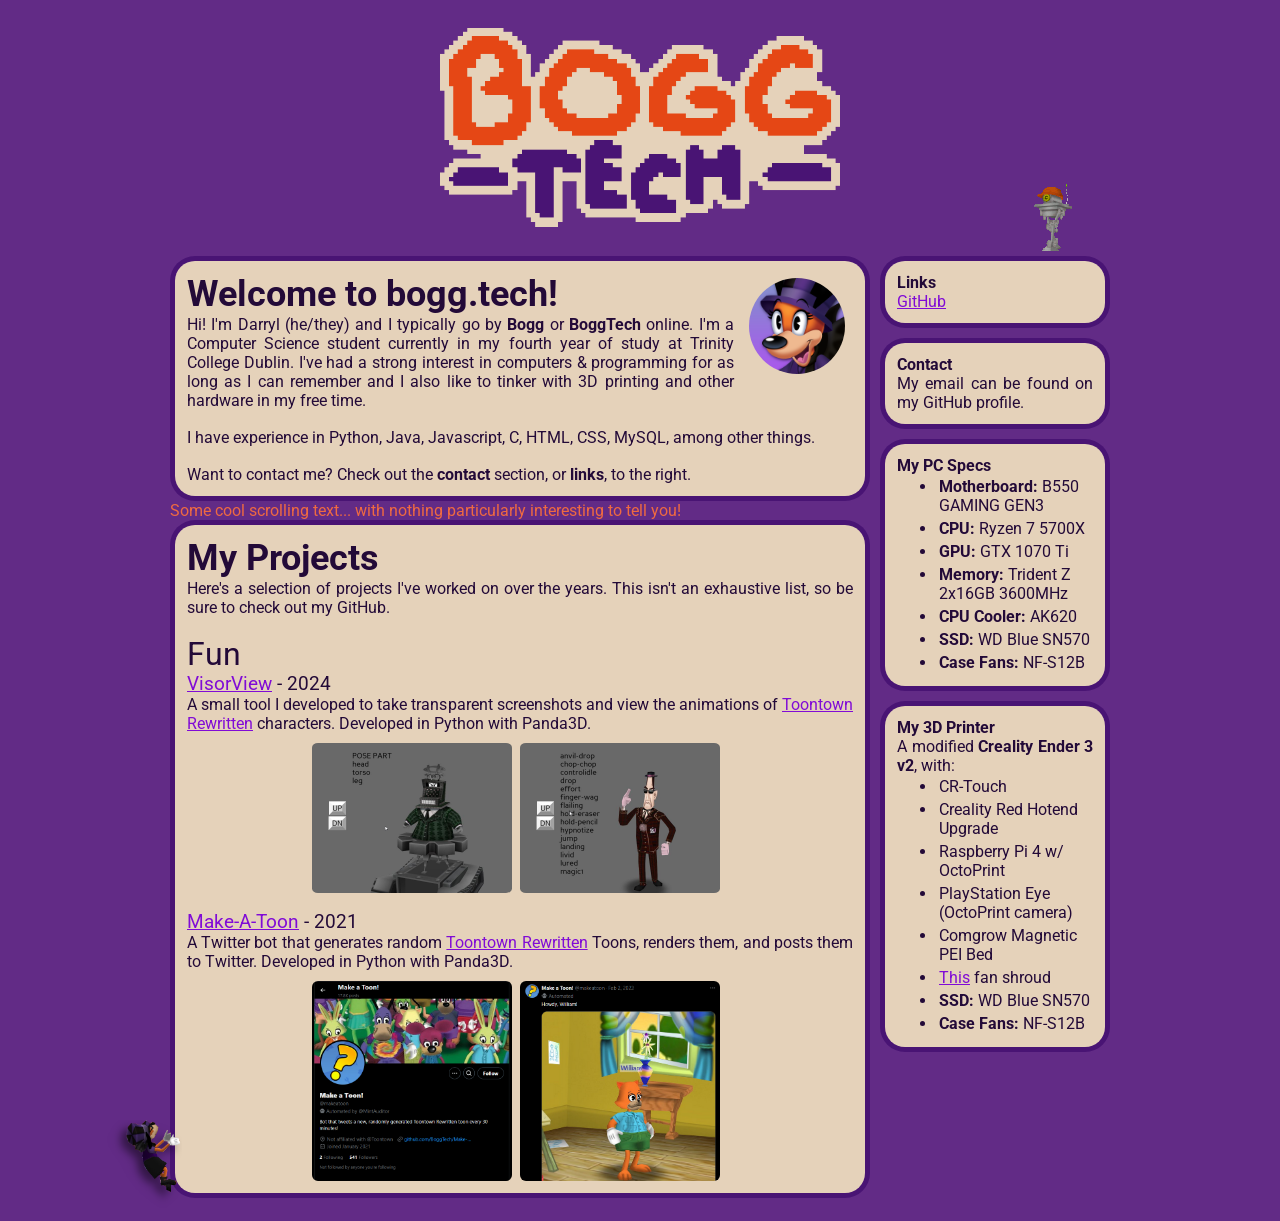
==== index.html @ 177c16ef "margin changes" ====
<!DOCTYPE html>
<head>
    <title>BoggTech</title>
    <script src="js/index.js"></script>
    <meta charset="UTF-8">
    <link href="css/index.css" rel="stylesheet" type="text/css" media="all">
    <link rel="preload" href="/media/goon-fall.png" as="image">
    <link rel="preload" href="/media/goon-up.png" as="image">
    <link rel="preconnect" href="https://fonts.googleapis.com">
    <link rel="preconnect" href="https://fonts.gstatic.com" crossorigin>
    <link href="https://fonts.googleapis.com/css2?family=Roboto:ital,wght@0,100;0,300;0,400;0,500;0,700;0,900;1,100;1,300;1,400;1,500;1,700;1,900&display=swap" rel="stylesheet">
</head>
<body>
    <div class="logo">
        <a href="/">
            <img onmouseenter="document.getElementById('main-logo').src = 'media/logo.gif'"
                 onmouseleave="document.getElementById('main-logo').src = 'media/logo.png'"
                 id="main-logo" src="media/logo.png"
                 alt="bogg.tech logo">
        </a>
    </div>
    <div class="column-container">
        <div class="column left-column">
            <div class="outer-box" style="margin-bottom: 0">
                <div class="inner-box">
                    <img src="media/pfp.png" class='main-box-pfp' alt="BoggTech's Profile Picture">
                    <h1 class="roboto-regular welcome-title"><b>Welcome to bogg.tech!</b></h1>
                    <p class="roboto-regular">
                        Hi! I'm Darryl (he/they) and I typically go by <b>Bogg</b> or <b>BoggTech</b> online.
                        I'm a Computer Science student currently in my fourth year of study at Trinity College Dublin.
                        I've had a strong interest in computers & programming for as long as I can remember and I also
                        like to tinker with 3D printing and other hardware in my free time.</p>
                    <br>
                    <p class="roboto-regular">
                        I have experience in Python, Java, Javascript, C, HTML, CSS, MySQL, among other things.
                    </p>
                    <br>
                    <p class="roboto-regular">
                        Want to contact me? Check out the <b>contact</b> section, or <b>links</b>, to the right.
                    </p>
                </div>
            </div>
            <div style="overflow: hidden;">
                <p class="marquee-text roboto-regular">Some cool scrolling text... with nothing particularly interesting to tell you!</p>
            </div>
            <img src="media/bogg.png" id="bogg" alt="A Toontown Rewritten character.">
            <div class="outer-box">
                <div class="inner-box">
                    <h1 class="roboto-regular welcome-title"><b>My Projects</b></h1>
                    <p class="roboto-regular">
                        Here's a selection of projects I've worked on over the years.
                        This isn't an exhaustive list, so be sure to check out my GitHub.
                    </p>
                    <br>
                    <h1 class="roboto-regular">Fun</h1>
                    <h3 class="roboto-regular"><a href="https://github.com/BoggTech/VisorView">VisorView</a> - 2024</h3>
                    <p class="roboto-regular">
                        A small tool I developed to take transparent screenshots and view the animations of
                        <a href="https://www.toontownrewritten.com/">Toontown Rewritten</a> characters. Developed in
                        Python with Panda3D.
                    </p>
                    <div class="project-images">
                        <img src="media/projects/visorview/1.jpg" class="project-image" alt="VisorView">
                        <img src="media/projects/visorview/2.jpg" class="project-image" alt="VisorView">
                    </div>
                    <br>
                    <h3 class="roboto-regular"><a href="https://github.com/BoggTech/Make-A-Toon-Archive">Make-A-Toon</a> - 2021</h3>
                    <p class="roboto-regular">
                        A Twitter bot that generates random
                        <a href="https://www.toontownrewritten.com/">Toontown Rewritten</a> Toons, renders them,
                        and posts them to Twitter. Developed in Python with Panda3D.
                    </p>
                    <div class="project-images">
                        <img src="media/projects/makeatoon/1.png" class="project-image" alt="Make-A-Toon">
                        <img src="media/projects/makeatoon/2.png" class="project-image" alt="Make-A-Toon">
                    </div>
                </div>
            </div>
        </div>
        <div class="column right-column">
            <div class="outer-box">
                <div class="inner-box">
                    <p class="goon-up-sheet clickable" id="goon" onclick="hit()">
                    <p class="roboto-regular"><b>Links</b></p>
                    <a class="roboto-regular" href="https://github.com/BoggTech">GitHub</a>
                </div>
            </div>
            <div class="outer-box">
                <div class="inner-box">
                    <p class="roboto-regular"><b>Contact</b></p>
                    <p class="roboto-regular">My email can be found on my GitHub profile.</p>
                </div>
            </div>
            <div class="outer-box">
                <div class="inner-box">
                    <p class="roboto-regular"><b>My PC Specs</b></p>
                    <ul class="roboto-regular">
                        <li><b>Motherboard:</b> B550 GAMING GEN3</li>
                        <li><b>CPU:</b> Ryzen 7 5700X</li>
                        <li><b>GPU:</b> GTX 1070 Ti</li>
                        <li><b>Memory:</b> Trident Z 2x16GB 3600MHz</li>
                        <li><b>CPU Cooler:</b> AK620</li>
                        <li><b>SSD:</b> WD Blue SN570</li>
                        <li><b>Case Fans:</b> NF-S12B</li>
                    </ul>
                </div>
            </div>
            <div class="outer-box">
                <div class="inner-box">
                    <p class="roboto-regular"><b>My 3D Printer</b></p>
                    <p class="roboto-regular">
                        A modified <b>Creality Ender 3 v2</b>, with:
                    </p>
                    <ul class="roboto-regular">
                        <li>CR-Touch</li>
                        <li>Creality Red Hotend Upgrade</li>
                        <li>Raspberry Pi 4 w/ OctoPrint</li>
                        <li>PlayStation Eye (OctoPrint camera)</li>
                        <li>Comgrow Magnetic PEI Bed</li>
                        <li><a href="https://www.thingiverse.com/thing:4897353">This</a> fan shroud</li>
                        <li><b>SSD:</b> WD Blue SN570</li>
                        <li><b>Case Fans:</b> NF-S12B</li>
                    </ul>
                </div>
            </div>
        </div>
    </div>
</body>
---- css/index.css ----
/* fonts */
.roboto-regular {
    font-family: "Roboto", sans-serif;
    font-weight: 400;
    font-style: normal;
  }

/* misc */
body {
    width: fit-content;
    margin-left:auto;
    margin-right:auto;
    background-color: #622b86;
}

p {
    margin: 0;
    color: #230a38;
    text-align: justify;
}

h1 {
    color: #230a38;
    margin: 0;
}

h2 {
    color: #230a38;
    margin: 0;
}

h3 {
    color: #230a38;
    margin: 0;
}

li {
    color: #230a38;
    margin: 0;
    padding: 2px
}

ul {
    margin: 0;
}

a {
    color: #800bd6;
}

::selection {
    background: #e54715
}

#wrapper {
    background-color: black;
}

.logo {
    text-align: center;
}

#main-logo:hover {
    transform: scale(1.1);
}

#main-logo {
    /* keep pixelly-ness */
    image-rendering: -moz-crisp-edges;
    image-rendering: crisp-edges;
    -ms-interpolation-mode: nearest-neighbor;
    padding-top: 20px;
    padding-bottom: 20px;
    transition: transform .5s ease;
    width: 400px
}

.welcome-title {
    color: #230a38;
    font-size: 36px;
}

/* main/secondary column */
.column-container {
    display: inline-grid;
}

.column {
    margin: 5px;
}

.left-column {
    grid-column-start: 1;
    grid-column-end: 1;
    width:700px;
}

.right-column {
    grid-column-start: 2;
    grid-column-end: 2;
    width:230px;
    }

/* inner & outer (outline) box */
.inner-box {
    padding: 12px;
    border-radius: 20px;
    background-color:#e5d2ba;
    color:#000;
}

.outer-box {
    background-color: #491474;
    padding: 5px;
    border-radius: 25px;
    margin-bottom: 10px;
}

/* profile picture in bio box */
.main-box-pfp {
    float: right;
    width: 96px;
    margin-left: 15px;
    margin-right: 8px;
    margin-top: 5px;
    border-radius: 50%;
}

/* project image box and individual image */
.project-images {
    display: flex;
    justify-content: center;
}

.project-image {
    width: 30%;
    display: inline-block;
    margin-right: 8px;
    margin-top: 10px;
    border-radius: 3%;
}

/* custom marquee text */
@keyframes marquee-left {
    /* this should be the length of the column its in */
    from {transform: translateX( 700px )}
    to {transform: translateX( -100% )}
}

.marquee-text {
    white-space: nowrap;
    animation: marquee-left 30s linear infinite;
    color:#ef6a41;
    width:fit-content;
}

/* animated goon */
#goon {
    float: right;
    position: relative;
    bottom: 96px;
    height: 80px;
    width: 70px;
}

.goon-up-sheet {
    background: url("../media/goon-up.png") 70px 0;
}

.goon-fall-sheet {
    background: url("../media/goon-fall.png") 0 0;
}

.clickable {
    cursor:pointer;
}

/* bogg holding onto a box */
#bogg {
    position: absolute;
    width: 75px;
    margin-left: -63px;
    margin-top: 600px;
}
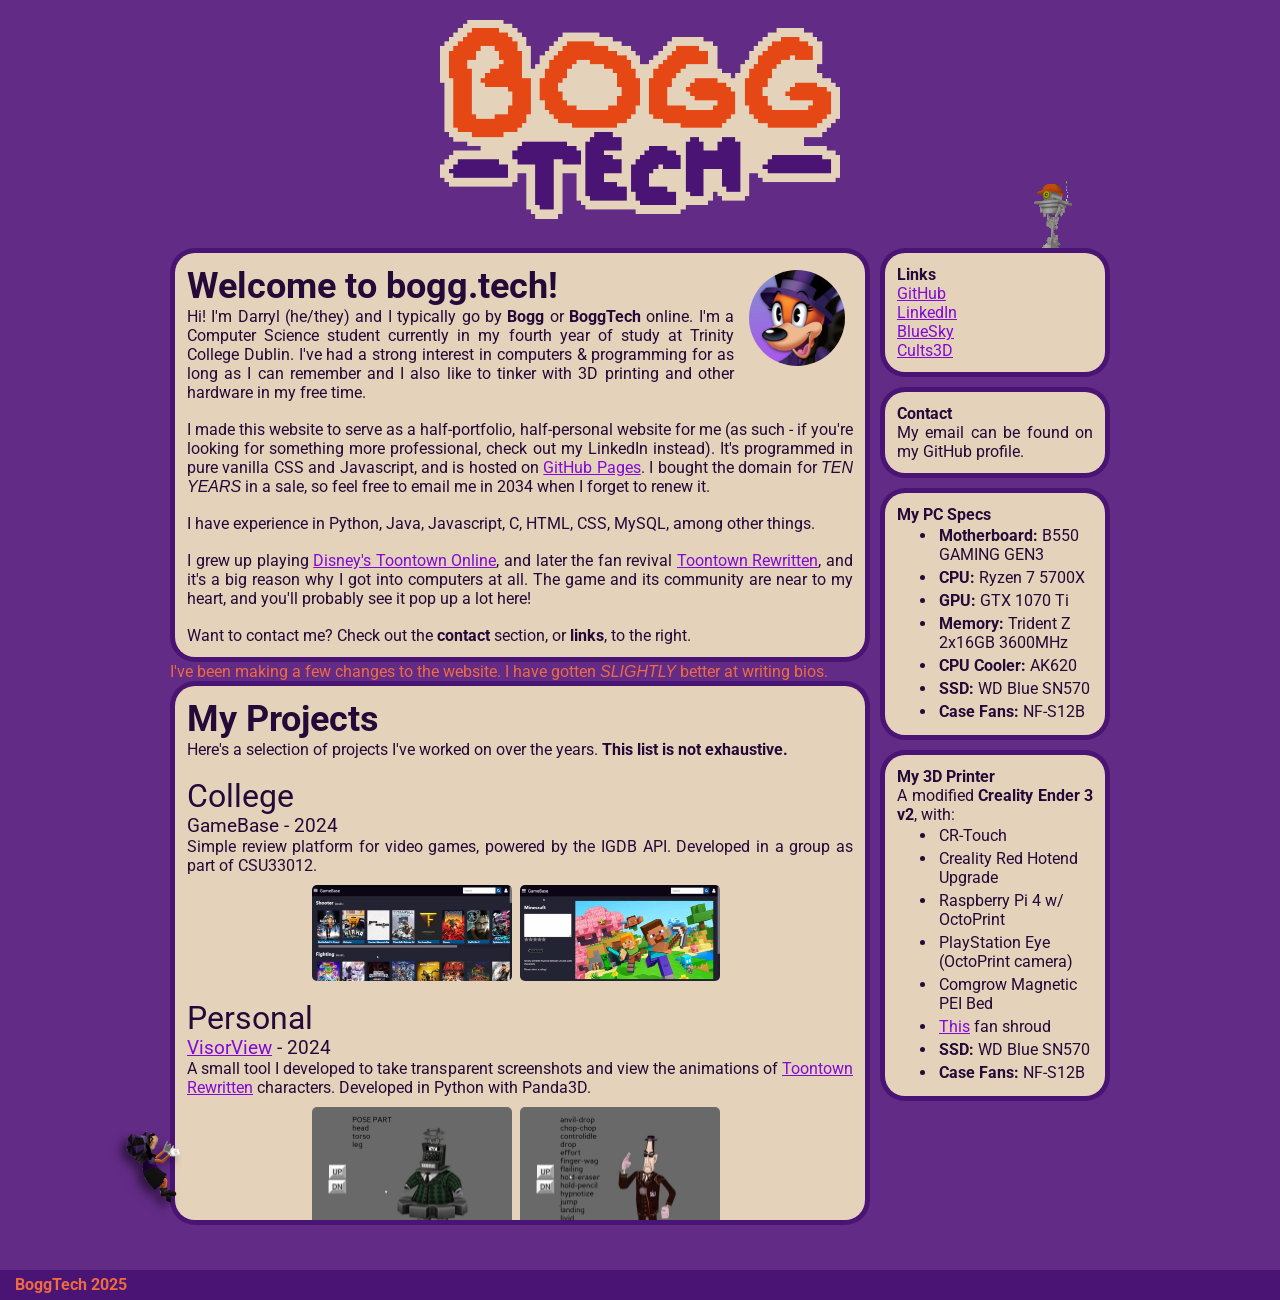
==== commit 1074008b: "Various tweaks, text, scrollable project list." ====
--- a/index.html
+++ b/index.html
@@ -11,6 +11,7 @@
     <link href="https://fonts.googleapis.com/css2?family=Roboto:ital,wght@0,100;0,300;0,400;0,500;0,700;0,900;1,100;1,300;1,400;1,500;1,700;1,900&display=swap" rel="stylesheet">
 </head>
 <body>
+<div class="wrapper">
     <div class="logo">
         <a href="/">
             <img onmouseenter="document.getElementById('main-logo').src = 'media/logo.gif'"
@@ -32,7 +33,23 @@
                         like to tinker with 3D printing and other hardware in my free time.</p>
                     <br>
                     <p class="roboto-regular">
+                        I made this website to serve as a half-portfolio, half-personal website for me (as such - if
+                        you're looking for something more professional, check out my LinkedIn instead). It's programmed
+                        in pure vanilla CSS and Javascript, and is hosted on
+                        <a href="https://github.com/BoggTech/bogg.tech">GitHub Pages</a>. I bought the domain for
+                        <i>TEN YEARS</i> in a sale, so feel free to email me in 2034 when I forget to renew it.
+                    </p>
+                    <br>
+                    <p class="roboto-regular">
                         I have experience in Python, Java, Javascript, C, HTML, CSS, MySQL, among other things.
+                    </p>
+                    <br>
+                    <p class="roboto-regular">
+                        I grew up playing
+                        <a href="https://en.wikipedia.org/wiki/Toontown_Online">Disney's Toontown Online</a>, and later
+                        the fan revival <a href="https://www.toontownrewritten.com/">Toontown Rewritten</a>, and it's a
+                        big reason why I got into computers at all. The game and its community are near to my
+                        heart, and you'll probably see it pop up a lot here!
                     </p>
                     <br>
                     <p class="roboto-regular">
@@ -41,18 +58,32 @@
                 </div>
             </div>
             <div style="overflow: hidden;">
-                <p class="marquee-text roboto-regular">Some cool scrolling text... with nothing particularly interesting to tell you!</p>
+                <p class="marquee-text roboto-regular">
+                    I've been making a few changes to the website.
+                    I have gotten <i>SLIGHTLY</i> better at writing bios.
+                </p>
             </div>
             <img src="media/bogg.png" id="bogg" alt="A Toontown Rewritten character.">
             <div class="outer-box">
-                <div class="inner-box">
+                <div class="inner-box scrollable-box">
                     <h1 class="roboto-regular welcome-title"><b>My Projects</b></h1>
                     <p class="roboto-regular">
                         Here's a selection of projects I've worked on over the years.
-                        This isn't an exhaustive list, so be sure to check out my GitHub.
+                        <b>This list is not exhaustive.</b>
                     </p>
                     <br>
-                    <h1 class="roboto-regular">Fun</h1>
+                    <h1 class="roboto-regular">College</h1>
+                    <h3 class="roboto-regular">GameBase - 2024</h3>
+                    <p class="roboto-regular">
+                        Simple review platform for video games, powered by the IGDB API. Developed in a group as part of
+                        CSU33012.
+                    </p>
+                    <div class="project-images">
+                        <img src="media/projects/gamebase/1.jpg" class="project-image" alt="GameBase">
+                        <img src="media/projects/gamebase/2.jpg" class="project-image" alt="GameBase">
+                    </div>
+                    <br>
+                    <h1 class="roboto-regular">Personal</h1>
                     <h3 class="roboto-regular"><a href="https://github.com/BoggTech/VisorView">VisorView</a> - 2024</h3>
                     <p class="roboto-regular">
                         A small tool I developed to take transparent screenshots and view the animations of
@@ -83,6 +114,9 @@
                     <p class="goon-up-sheet clickable" id="goon" onclick="hit()">
                     <p class="roboto-regular"><b>Links</b></p>
                     <a class="roboto-regular" href="https://github.com/BoggTech">GitHub</a>
+                    <br><a class="roboto-regular" href="https://www.linkedin.com/in/darryl-boggins-471aa2281/">LinkedIn</a>
+                    <br><a class="roboto-regular" href="https://bsky.app/profile/bogg.tech">BlueSky</a>
+                    <br><a class="roboto-regular" href="https://cults3d.com/en/users/BoggTech/">Cults3D</a>
                 </div>
             </div>
             <div class="outer-box">
@@ -125,4 +159,11 @@
             </div>
         </div>
     </div>
+</div>
+<div class="footer">
+    <p class="roboto-regular"
+       style="color: #ef6a41; padding: 5px 5px 5px 15px;">
+        <b>BoggTech 2025</b>
+    </p>
+</div>
 </body>
--- a/css/index.css
+++ b/css/index.css
@@ -7,10 +7,8 @@
 
 /* misc */
 body {
-    width: fit-content;
-    margin-left:auto;
-    margin-right:auto;
     background-color: #622b86;
+    margin: 0;
 }
 
 p {
@@ -52,10 +50,12 @@
     background: #e54715
 }
 
-#wrapper {
-    background-color: black;
-}
-
+.welcome-title {
+    color: #230a38;
+    font-size: 36px;
+}
+
+/* big logo at the top */
 .logo {
     text-align: center;
 }
@@ -75,12 +75,13 @@
     width: 400px
 }
 
-.welcome-title {
-    color: #230a38;
-    font-size: 36px;
-}
-
-/* main/secondary column */
+/* columns & spacing */
+.wrapper {
+    width: fit-content;
+    margin-left:auto;
+    margin-right:auto;
+}
+
 .column-container {
     display: inline-grid;
 }
@@ -101,7 +102,7 @@
     width:230px;
     }
 
-/* inner & outer (outline) box */
+/* boxes o' info */
 .inner-box {
     padding: 12px;
     border-radius: 20px;
@@ -114,6 +115,12 @@
     padding: 5px;
     border-radius: 25px;
     margin-bottom: 10px;
+}
+
+.scrollable-box {
+    overflow-y: scroll;
+    height: 510px;
+    scrollbar-width: none;
 }
 
 /* profile picture in bio box */
@@ -126,7 +133,7 @@
     border-radius: 50%;
 }
 
-/* project image box and individual image */
+/* project images */
 .project-images {
     display: flex;
     justify-content: center;
@@ -137,7 +144,12 @@
     display: inline-block;
     margin-right: 8px;
     margin-top: 10px;
-    border-radius: 3%;
+    border-radius: 5px;
+    transition: transform .1s ease;
+}
+
+.project-image:hover {
+    transform: scale(1.5);
 }
 
 /* custom marquee text */
@@ -158,7 +170,7 @@
 #goon {
     float: right;
     position: relative;
-    bottom: 96px;
+    bottom: 91px;
     height: 80px;
     width: 70px;
 }
@@ -180,5 +192,12 @@
     position: absolute;
     width: 75px;
     margin-left: -63px;
-    margin-top: 600px;
+    margin-top: 450px;
+}
+
+/* footer */
+.footer {
+    height: 30px;
+    background: #491474;
+    margin-top: 30px;
 }
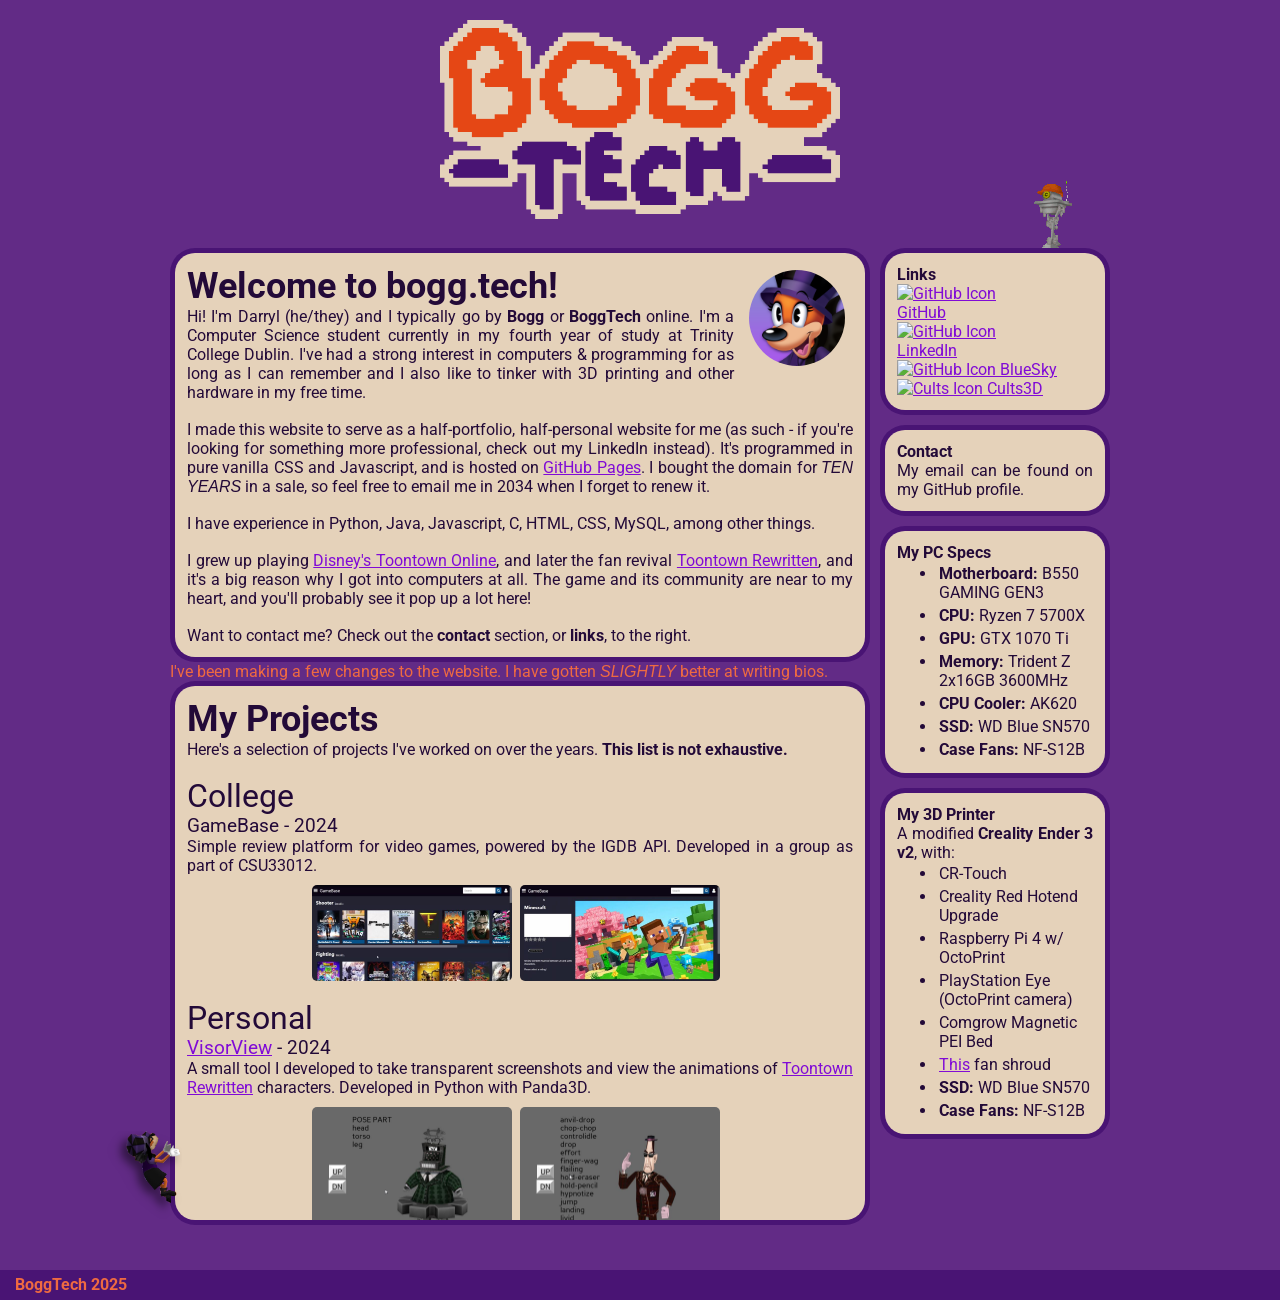
==== commit 62106345: "Link Icons" ====
--- a/index.html
+++ b/index.html
@@ -113,10 +113,23 @@
                 <div class="inner-box">
                     <p class="goon-up-sheet clickable" id="goon" onclick="hit()">
                     <p class="roboto-regular"><b>Links</b></p>
-                    <a class="roboto-regular" href="https://github.com/BoggTech">GitHub</a>
-                    <br><a class="roboto-regular" href="https://www.linkedin.com/in/darryl-boggins-471aa2281/">LinkedIn</a>
-                    <br><a class="roboto-regular" href="https://bsky.app/profile/bogg.tech">BlueSky</a>
-                    <br><a class="roboto-regular" href="https://cults3d.com/en/users/BoggTech/">Cults3D</a>
+                    <a class="roboto-regular" href="https://github.com/BoggTech">
+                        <img class="icon" src="media/icons/github.svg" alt="GitHub Icon">
+                        GitHub
+                    </a>
+                    <br>
+                    <a class="roboto-regular" href="https://www.linkedin.com/in/darryl-boggins-471aa2281/">
+                        <img class="icon" src="media/icons/linkedin.svg" alt="GitHub Icon">
+                        LinkedIn
+                    </a>
+                    <br><a class="roboto-regular" href="https://bsky.app/profile/bogg.tech">
+                        <img class="icon" src="media/icons/bluesky.svg" alt="GitHub Icon">
+                        BlueSky
+                    </a>
+                    <br><a class="roboto-regular" href="https://cults3d.com/en/users/BoggTech/">
+                        <img class="icon" src="media/icons/cults.svg" alt="Cults Icon">
+                        Cults3D
+                    </a>
                 </div>
             </div>
             <div class="outer-box">
--- a/css/index.css
+++ b/css/index.css
@@ -200,4 +200,10 @@
     height: 30px;
     background: #491474;
     margin-top: 30px;
+}
+
+/* link icons */
+.icon {
+    width: 16px;
+    fill: #491474;
 }
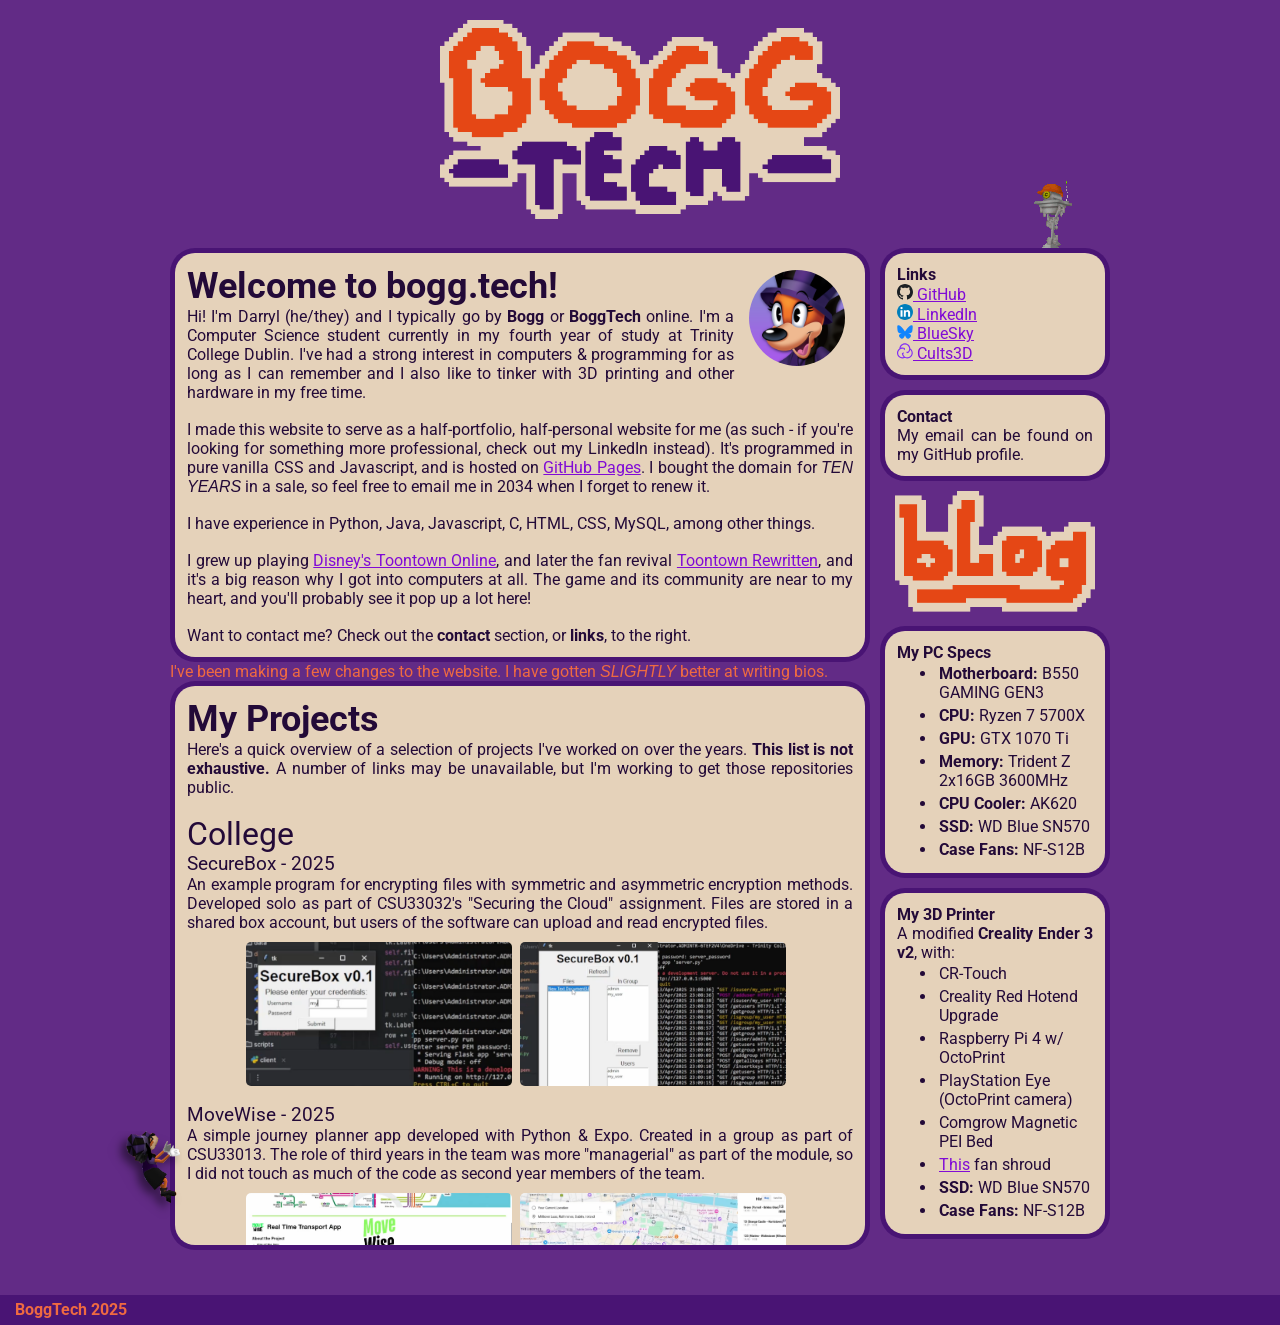
==== commit 3f61006c: "Icons, 3 more projects, blog button (non-functional)" ====
--- a/index.html
+++ b/index.html
@@ -68,11 +68,34 @@
                 <div class="inner-box scrollable-box">
                     <h1 class="roboto-regular welcome-title"><b>My Projects</b></h1>
                     <p class="roboto-regular">
-                        Here's a selection of projects I've worked on over the years.
-                        <b>This list is not exhaustive.</b>
+                        Here's a quick overview of a selection of projects I've worked on over the years.
+                        <b>This list is not exhaustive.</b> A number of links may be unavailable, but I'm working to get
+                        those repositories public.
                     </p>
                     <br>
                     <h1 class="roboto-regular">College</h1>
+                    <h3 class="roboto-regular">SecureBox - 2025</h3>
+                    <p class="roboto-regular">
+                        An example program for encrypting files with symmetric and asymmetric encryption methods.
+                        Developed solo as part of CSU33032's "Securing the Cloud" assignment. Files are stored in a
+                        shared box account, but users of the software can upload and read encrypted files.
+                    </p>
+                    <div class="project-images">
+                        <img src="media/projects/securebox/1.png" class="project-image" alt="GameBase">
+                        <img src="media/projects/securebox/2.png" class="project-image" alt="GameBase">
+                    </div>
+                    <br>
+                    <h3 class="roboto-regular">MoveWise - 2025</h3>
+                    <p class="roboto-regular">
+                        A simple journey planner app developed with Python & Expo. Created in a group as part of
+                        CSU33013. The role of third years in the team was more "managerial" as part of the module, so
+                        I did not touch as much of the code as second year members of the team.
+                    </p>
+                    <div class="project-images">
+                        <img src="media/projects/movewise/1.png" class="project-image" alt="GameBase">
+                        <img src="media/projects/movewise/2.png" class="project-image" alt="GameBase">
+                    </div>
+                    <br>
                     <h3 class="roboto-regular">GameBase - 2024</h3>
                     <p class="roboto-regular">
                         Simple review platform for video games, powered by the IGDB API. Developed in a group as part of
@@ -81,6 +104,16 @@
                     <div class="project-images">
                         <img src="media/projects/gamebase/1.jpg" class="project-image" alt="GameBase">
                         <img src="media/projects/gamebase/2.jpg" class="project-image" alt="GameBase">
+                    </div>
+                    <br>
+                    <h3 class="roboto-regular"><a href="https://github.com/BoggTech/FlightVis18">FlightVis</a> - 2023</h3>
+                    <p class="roboto-regular">
+                        An application made in Processing for processing flight data from a CSV. Developed in a group as
+                        part of CSU11013.
+                    </p>
+                    <div class="project-images">
+                        <img src="media/projects/flightvis/2.jpg" class="project-image" alt="FlightVis">
+                        <img src="media/projects/flightvis/1.jpg" class="project-image" alt="FlightVis">
                     </div>
                     <br>
                     <h1 class="roboto-regular">Personal</h1>
@@ -138,6 +171,10 @@
                     <p class="roboto-regular">My email can be found on my GitHub profile.</p>
                 </div>
             </div>
+            <img onmouseenter="document.getElementById('blog-button').src = 'media/blog.gif'"
+                 onmouseleave="document.getElementById('blog-button').src = 'media/blog.png'"
+                 onclick="window.confirm('no blog yet! check again later.');"
+                 src="media/blog.png" id="blog-button" class="blog-button clickable" alt="Blog">
             <div class="outer-box">
                 <div class="inner-box">
                     <p class="roboto-regular"><b>My PC Specs</b></p>
--- a/css/index.css
+++ b/css/index.css
@@ -75,6 +75,23 @@
     width: 400px
 }
 
+/* blog */
+.blog-button {
+    image-rendering: -moz-crisp-edges;
+    image-rendering: crisp-edges;
+    -ms-interpolation-mode: nearest-neighbor;
+    transition: transform .5s ease;
+    width: 200px;
+    display: block;
+    margin-left: auto;
+    margin-right: auto;
+    padding-bottom: 10px;
+}
+
+.blog-button:hover {
+    transform: scale(1.05);
+}
+
 /* columns & spacing */
 .wrapper {
     width: fit-content;
@@ -100,7 +117,7 @@
     grid-column-start: 2;
     grid-column-end: 2;
     width:230px;
-    }
+}
 
 /* boxes o' info */
 .inner-box {
@@ -119,7 +136,7 @@
 
 .scrollable-box {
     overflow-y: scroll;
-    height: 510px;
+    height: 535px;
     scrollbar-width: none;
 }
 
@@ -140,16 +157,16 @@
 }
 
 .project-image {
-    width: 30%;
+    width: 40%;
     display: inline-block;
     margin-right: 8px;
     margin-top: 10px;
     border-radius: 5px;
-    transition: transform .1s ease;
+    transition: transform .2s ease;
 }
 
 .project-image:hover {
-    transform: scale(1.5);
+    transform: scale(1.35);
 }
 
 /* custom marquee text */
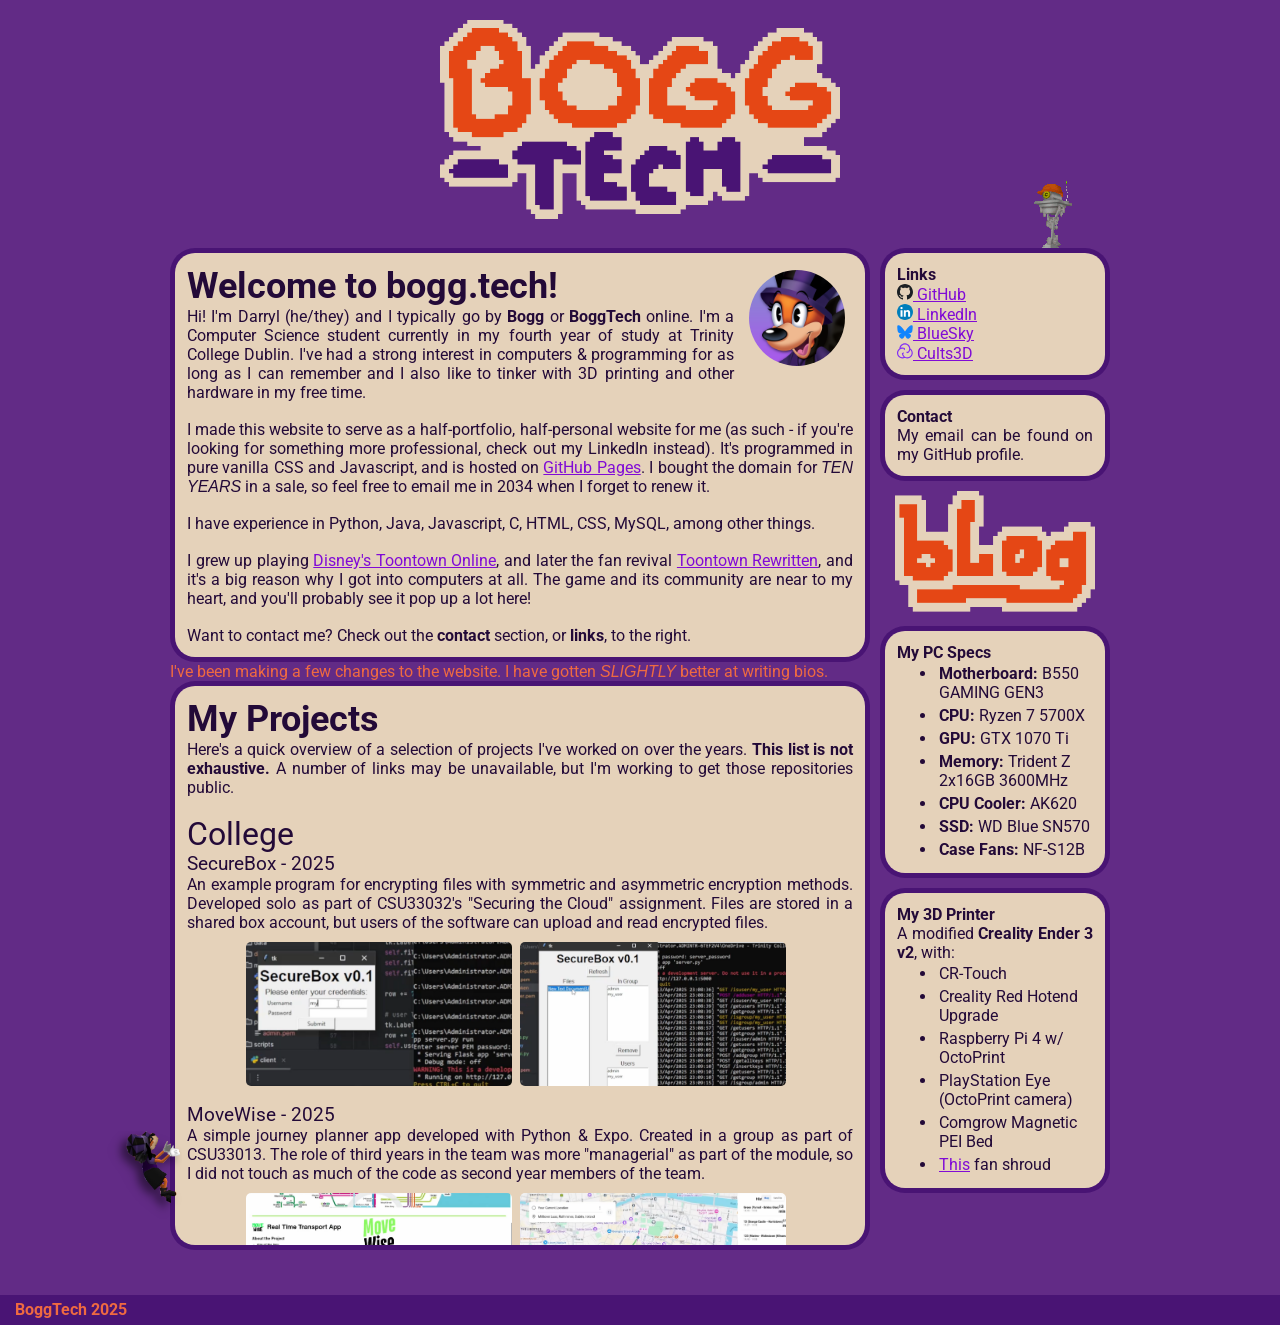
==== commit aa88c899: "Removed PC parts from 3D Printer" ====
--- a/index.html
+++ b/index.html
@@ -202,8 +202,6 @@
                         <li>PlayStation Eye (OctoPrint camera)</li>
                         <li>Comgrow Magnetic PEI Bed</li>
                         <li><a href="https://www.thingiverse.com/thing:4897353">This</a> fan shroud</li>
-                        <li><b>SSD:</b> WD Blue SN570</li>
-                        <li><b>Case Fans:</b> NF-S12B</li>
                     </ul>
                 </div>
             </div>
@@ -216,4 +214,4 @@
         <b>BoggTech 2025</b>
     </p>
 </div>
-</body>+</body>
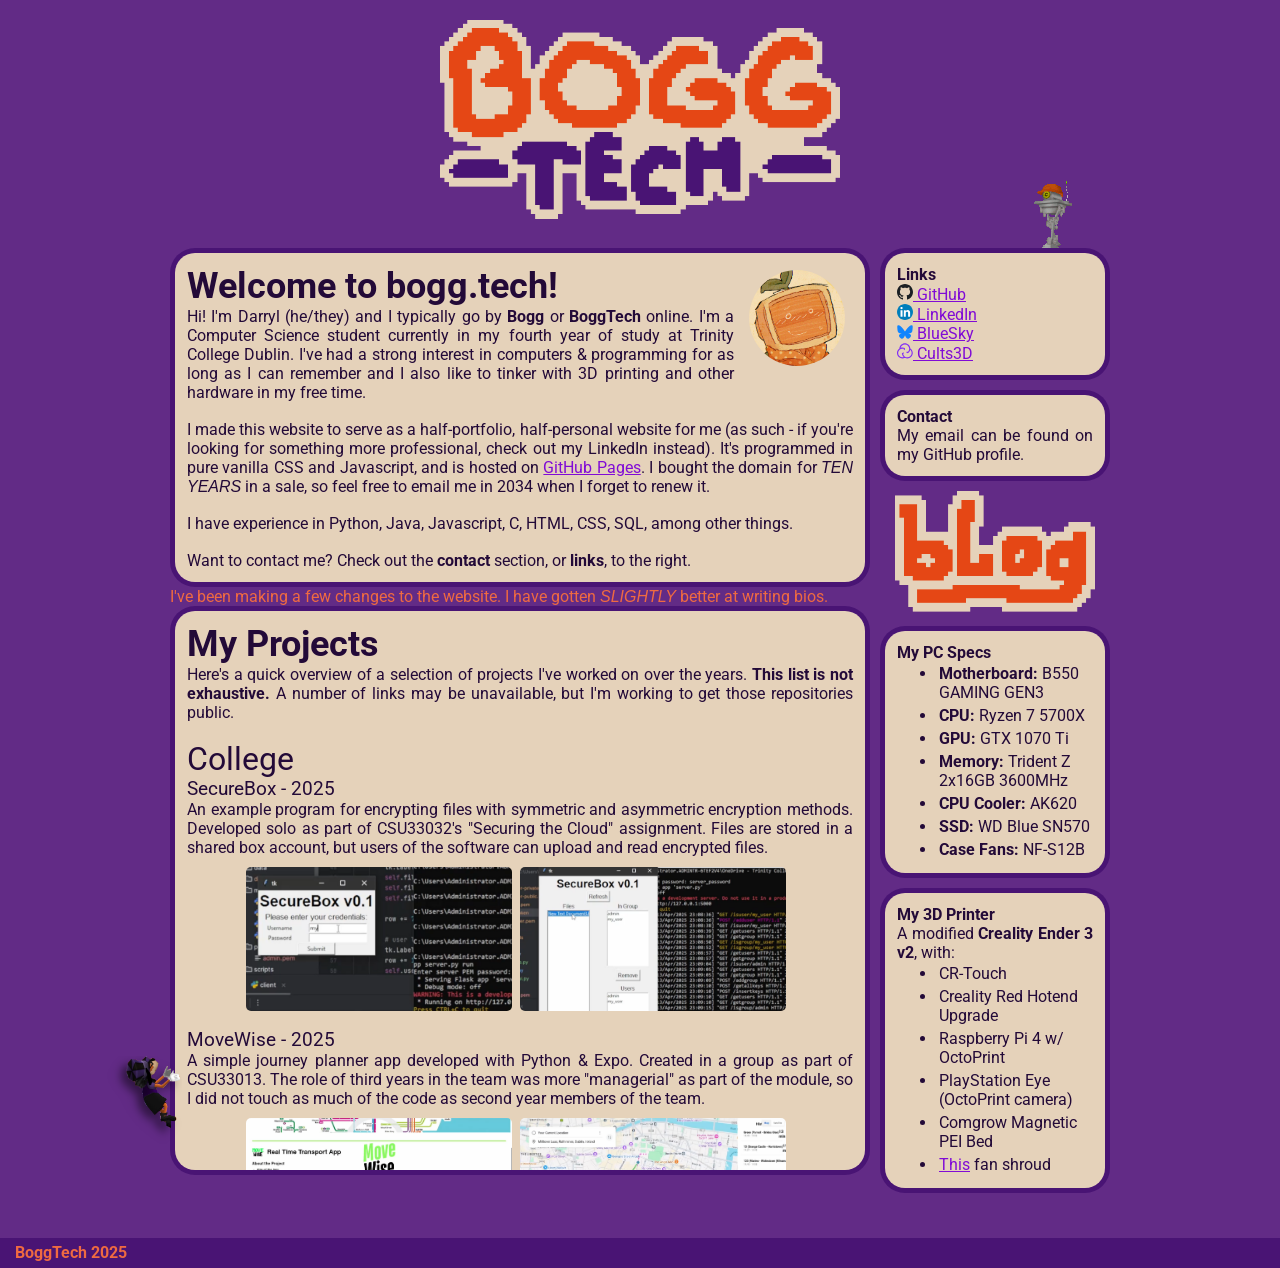
==== commit 32be99b3: "shorten bio a bit" ====
--- a/index.html
+++ b/index.html
@@ -41,15 +41,7 @@
                     </p>
                     <br>
                     <p class="roboto-regular">
-                        I have experience in Python, Java, Javascript, C, HTML, CSS, MySQL, among other things.
-                    </p>
-                    <br>
-                    <p class="roboto-regular">
-                        I grew up playing
-                        <a href="https://en.wikipedia.org/wiki/Toontown_Online">Disney's Toontown Online</a>, and later
-                        the fan revival <a href="https://www.toontownrewritten.com/">Toontown Rewritten</a>, and it's a
-                        big reason why I got into computers at all. The game and its community are near to my
-                        heart, and you'll probably see it pop up a lot here!
+                        I have experience in Python, Java, Javascript, C, HTML, CSS, SQL, among other things.
                     </p>
                     <br>
                     <p class="roboto-regular">
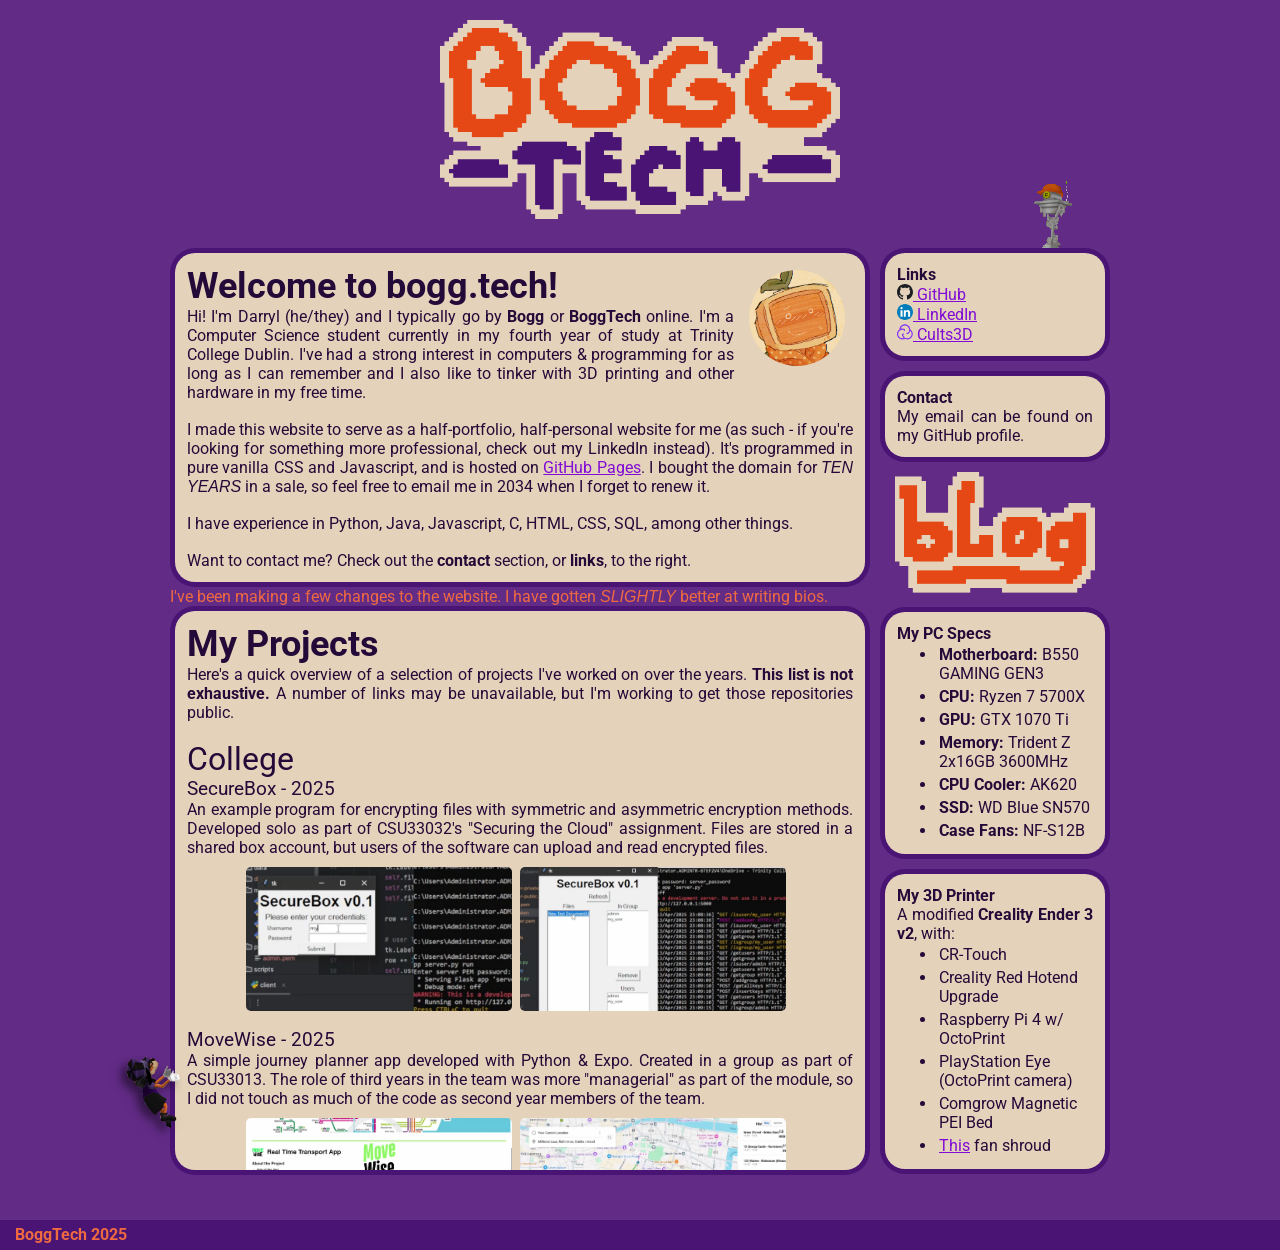
==== commit b8912705: "Unlink Bluesky temporary" ====
--- a/index.html
+++ b/index.html
@@ -147,10 +147,6 @@
                         <img class="icon" src="media/icons/linkedin.svg" alt="GitHub Icon">
                         LinkedIn
                     </a>
-                    <br><a class="roboto-regular" href="https://bsky.app/profile/bogg.tech">
-                        <img class="icon" src="media/icons/bluesky.svg" alt="GitHub Icon">
-                        BlueSky
-                    </a>
                     <br><a class="roboto-regular" href="https://cults3d.com/en/users/BoggTech/">
                         <img class="icon" src="media/icons/cults.svg" alt="Cults Icon">
                         Cults3D
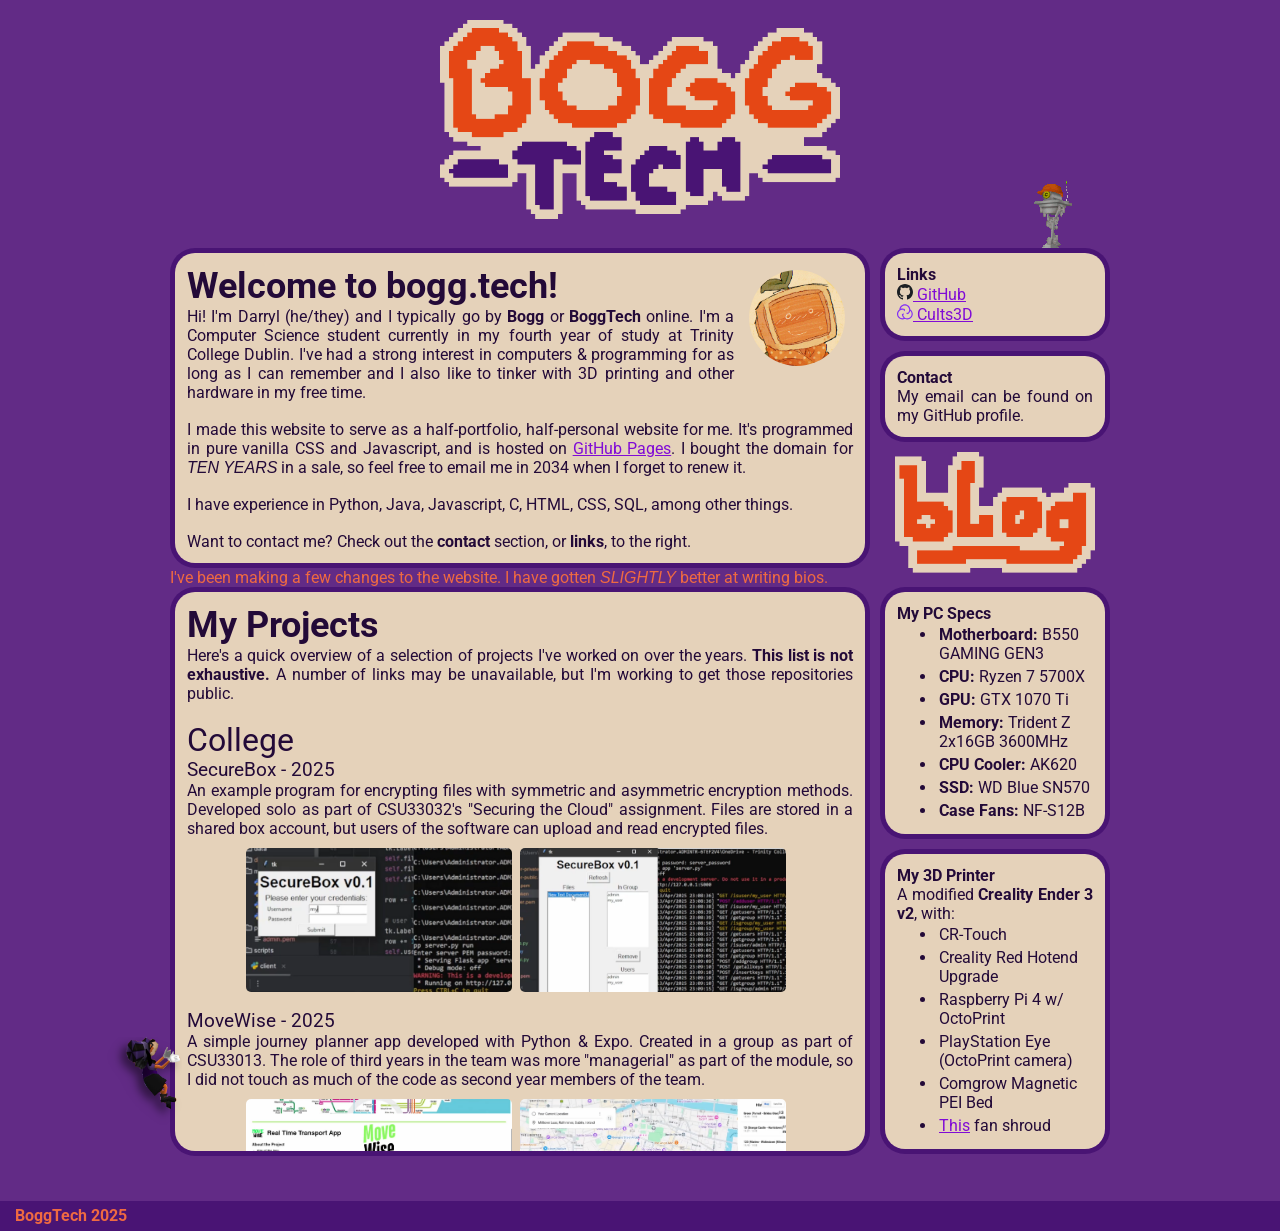
==== commit af44a72c: "Update index.html employed :)" ====
--- a/index.html
+++ b/index.html
@@ -33,8 +33,7 @@
                         like to tinker with 3D printing and other hardware in my free time.</p>
                     <br>
                     <p class="roboto-regular">
-                        I made this website to serve as a half-portfolio, half-personal website for me (as such - if
-                        you're looking for something more professional, check out my LinkedIn instead). It's programmed
+                        I made this website to serve as a half-portfolio, half-personal website for me. It's programmed
                         in pure vanilla CSS and Javascript, and is hosted on
                         <a href="https://github.com/BoggTech/bogg.tech">GitHub Pages</a>. I bought the domain for
                         <i>TEN YEARS</i> in a sale, so feel free to email me in 2034 when I forget to renew it.
@@ -143,11 +142,7 @@
                         GitHub
                     </a>
                     <br>
-                    <a class="roboto-regular" href="https://www.linkedin.com/in/darryl-boggins-471aa2281/">
-                        <img class="icon" src="media/icons/linkedin.svg" alt="GitHub Icon">
-                        LinkedIn
-                    </a>
-                    <br><a class="roboto-regular" href="https://cults3d.com/en/users/BoggTech/">
+                    <a class="roboto-regular" href="https://cults3d.com/en/users/BoggTech/">
                         <img class="icon" src="media/icons/cults.svg" alt="Cults Icon">
                         Cults3D
                     </a>
